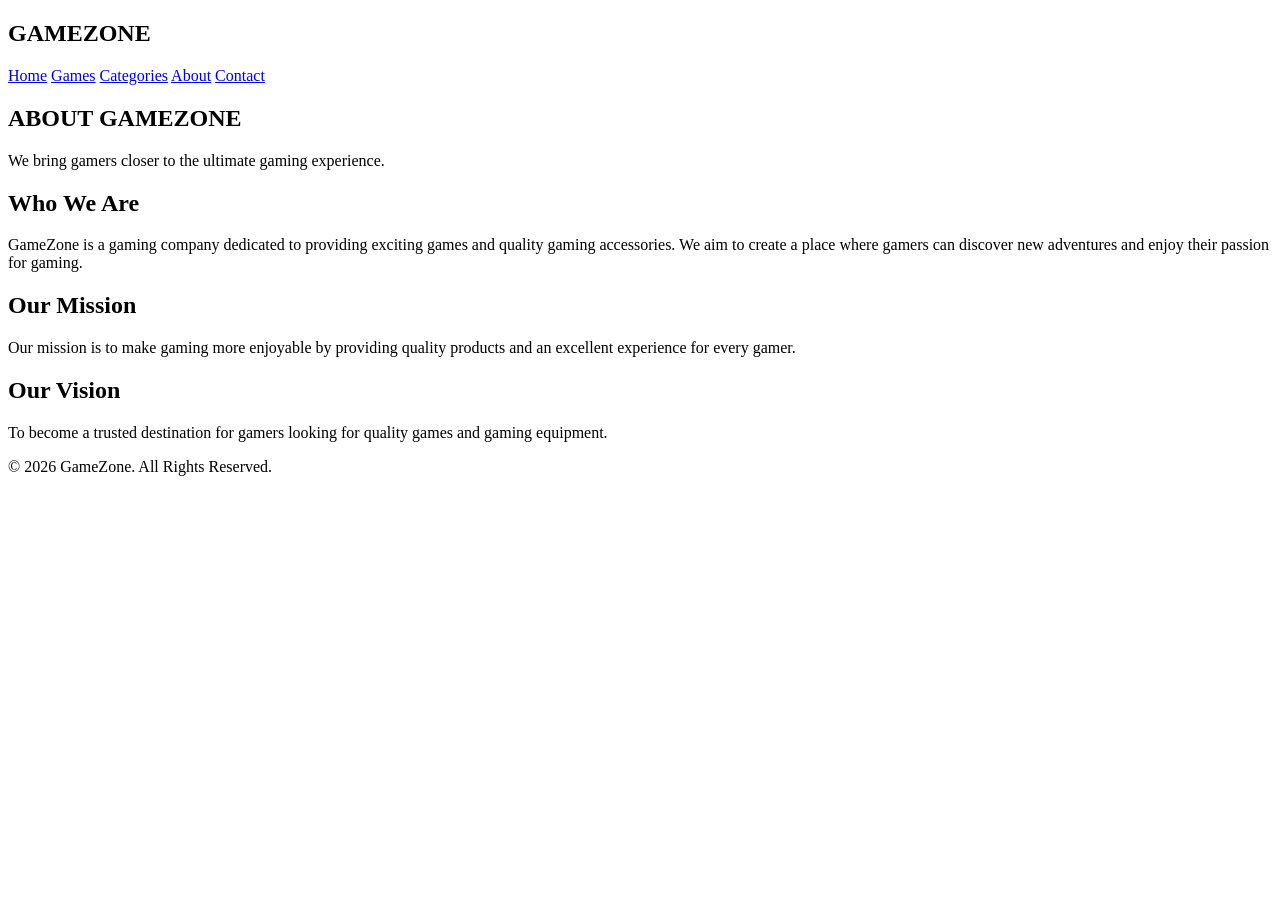
==== about.html @ 278ec336 "loading about.html for GameZone website" ====
<!DOCTYPE html>
<html lang="en">

<head>
    <meta charset="UTF-8">
    <meta name="viewport" content="width=device-width, initial-scale=1.0">
    <title>ABOUT</title>
    <link rel="stylesheet" href="about.css">
</head>

<body>
    <header>
        <nav class="navbar">
            <h2>GAME<span>ZONE</span></h2>
            <a href="index.html">Home</a>
            <a href="games.html">Games</a>
            <a href="Categories.html">Categories</a>
            <a href="about.html">About</a>
            <a href="contact.html">Contact</a>
        </nav>

    </header>
    <section class="page-hero">
        <h1>ABOUT GAMEZONE</h1>
        <p>We bring gamers closer to the ultimate gaming experience.</p>
    </section>
    <section class="content-section">
        <h2>Who We Are</h2>

        <p>
            GameZone is a gaming company dedicated to providing
            exciting games and quality gaming accessories.
            We aim to create a place where gamers can discover
            new adventures and enjoy their passion for gaming.
        </p>

        <h2>Our Mission</h2>

        <p>
            Our mission is to make gaming more enjoyable by
            providing quality products and an excellent
            experience for every gamer.
        </p>

        <h2>Our Vision</h2>

        <p>
            To become a trusted destination for gamers
            looking for quality games and gaming equipment.
        </p>
    </section>

    <footer>
        <p>&copy; 2026 GameZone. All Rights Reserved.</p>
    </footer>

      <script src="script.js" defer></script>
</body>

</html>
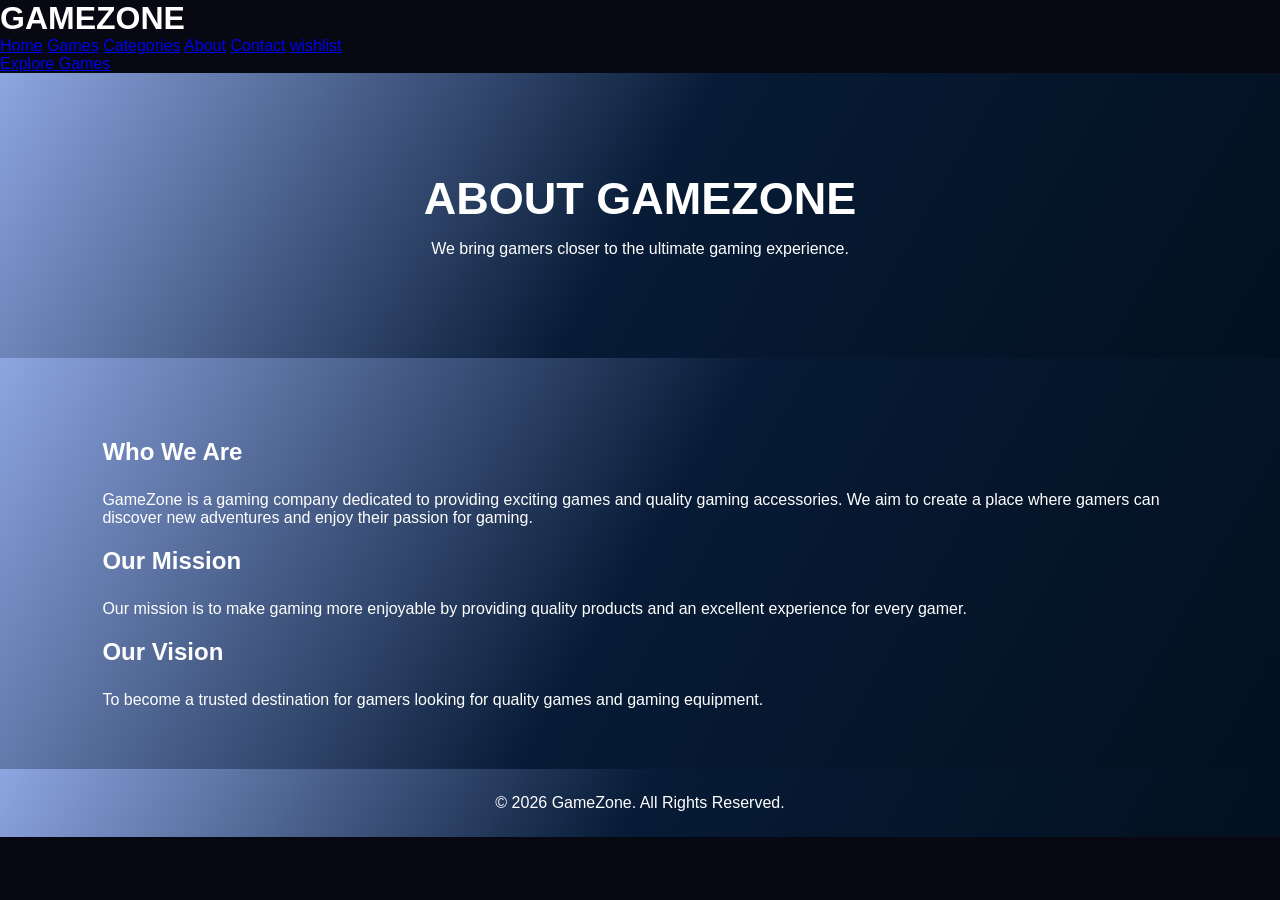
==== commit 0c081da3: "implementing header and add wishlist link Updated the navigation structure and added a link to the w" ====
--- a/about.html
+++ b/about.html
@@ -6,18 +6,30 @@
     <meta name="viewport" content="width=device-width, initial-scale=1.0">
     <title>ABOUT</title>
     <link rel="stylesheet" href="about.css">
+    <link rel="stylesheet" href="navbar.css">
 </head>
 
 <body>
-    <header>
-        <nav class="navbar">
-            <h2>GAME<span>ZONE</span></h2>
+    <header class="nav-bar">
+
+        <div class="nav-logo">
+            <h1>GAME<span>ZONE</span></h1>
+        </div>
+
+        <nav class="nav-links">
             <a href="index.html">Home</a>
             <a href="games.html">Games</a>
             <a href="Categories.html">Categories</a>
             <a href="about.html">About</a>
             <a href="contact.html">Contact</a>
+            <a href="wishlist.html">wishlist</a>
         </nav>
+
+        <a href="games.html" class="action-btn">
+            Explore Games
+
+
+        </a>
 
     </header>
     <section class="page-hero">
--- a/about.css
+++ b/about.css
@@ -0,0 +1,166 @@
+* {
+    margin: 0;
+    padding: 0;
+    box-sizing: border-box;
+}
+body {
+    background: #080812;
+    color: white;
+    font-family: Arial, sans-serif;
+}
+.navbar {
+    display: flex;
+    justify-content: space-between;
+    align-items: center;
+    padding: 20px 8%;
+    background: #10101d;
+     background: linear-gradient(
+        120deg,
+        #8da5e1,
+        #071b36,
+        #03101f
+    );
+}
+.navbar h2 span {
+    color: #00d9ff;
+}
+.navbar a {
+    color: white;
+    text-decoration: none;
+}
+.navbar a:hover {
+    color: #00d9ff;
+}
+.page-hero {
+    text-align: center;
+    padding: 100px 20px;
+     background: linear-gradient(
+        120deg,
+        #8da5e1,
+        #071b36,
+        #03101f
+    );
+    background-size: cover;
+    background-position: center;
+}
+.page-hero h1 {
+    font-size: 45px;
+    margin-bottom: 15px;
+}
+.content-section {
+    padding: 60px 8%;
+     background: linear-gradient(
+        120deg,
+        #8da5e1,
+        #071b36,
+        #03101f
+    );
+}
+.content-section h2 {
+    margin-bottom: 25px;
+    margin-top: 20px;
+}
+.game-grid {
+    display: grid;
+    grid-template-columns: repeat(3, 1fr);
+    gap: 25px;
+}
+.game-card {
+    background: #151525;
+    padding: 20px;
+    border-radius: 12px;
+     background: linear-gradient(
+        120deg,
+        #8da5e1,
+        #071b36,
+        #03101f
+    );
+}
+.game-card img {
+    width: 50%;
+    height: 200px;
+    object-fit: cover;
+    border-radius: 10px;
+     background: linear-gradient(
+        120deg,
+        #8da5e1,
+        #071b36,
+        #03101f
+    );
+}
+.game-card h3,
+.game-card p {
+    margin-top: 15px;
+}
+
+.game-card a {
+    display: inline-block;
+    margin-top: 15px;
+    color: #00d9ff;
+    text-decoration: none;
+}
+.contact-form {
+    max-width: 600px;
+    display: flex;
+    flex-direction: column;
+    gap: 12px;
+}
+
+.contact-form input,
+.contact-form textarea {
+    padding: 14px;
+    border: 1px solid #333;
+    background: #151525;
+    color: white;
+    border-radius: 6px;
+}
+
+.contact-form textarea {
+    min-height: 130px;
+}
+
+.contact-form button {
+    padding: 14px;
+    background: #00d9ff;
+    border: none;
+    cursor: pointer;
+    border-radius: 6px;
+    font-weight: bold;
+}
+footer {
+    text-align: center;
+    padding: 25px;
+    background: #10101d;
+     background: linear-gradient(
+        120deg,
+        #8da5e1,
+        #071b36,
+        #03101f
+    );
+}
+@media (max-width: 768px) {
+
+    .navbar {
+        flex-direction: column;
+        gap: 20px;
+    }
+
+    .navbar ul {
+        flex-wrap: wrap;
+        justify-content: center;
+        gap: 15px;
+    }
+
+    .game-grid {
+        grid-template-columns: 1fr;
+    }
+
+    .page-hero h1 {
+        font-size: 32px;
+    }
+}
+
+    
+
+
+
